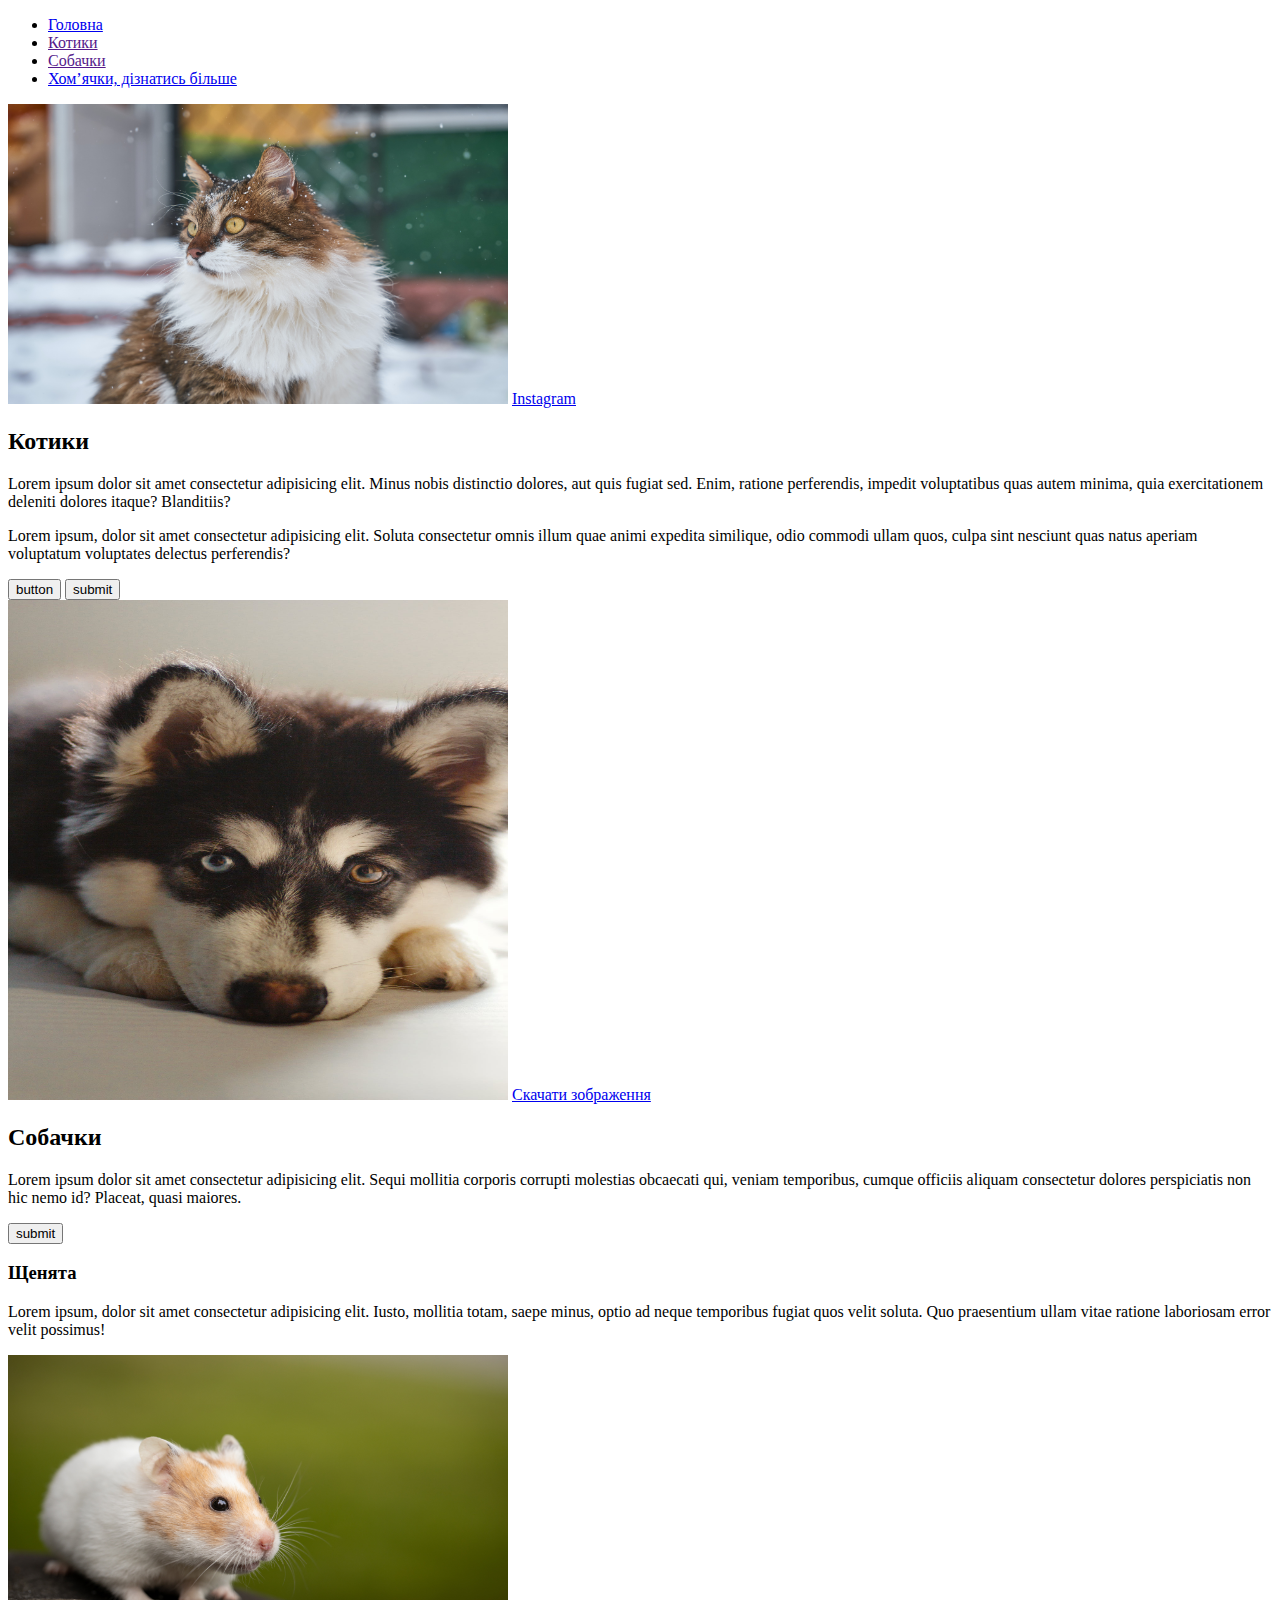
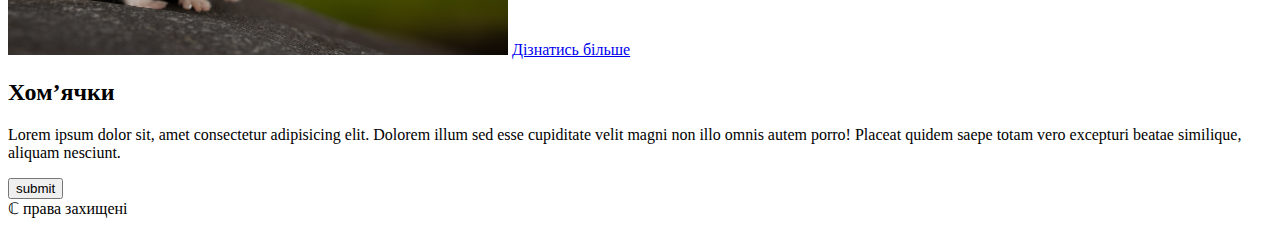
==== index.html @ fd2cba33 "Створила 3 урок" ====
<!DOCTYPE html>
<html lang="en">
  <head>
    <meta charset="UTF-8" />
    <meta http-equiv="X-UA-Compatible" content="IE=edge" />
    <meta name="viewport" content="width=device-width, initial-scale=1.0" />
    <title>CSS урок-3</title>
    <link rel="stylesheet" href="./css/styles.css" />
  </head>
  <body>
    <header>
      <nav>
        <ul>
          <li><a href="./index.html">Головна</a></li>
          <li><a href="">Котики</a></li>
          <li><a href=""> Собачки</a></li>
          <li><a href="./pages.html"> Хом’ячки, дізнатись більше</a></li>
         
        </ul>
      </nav>
    </header>
    <main>
      <section class="section" id="section">
        <img src="./images/cat.jpg" alt="cat" width="500" height="300" />
        <a href="https://www.instagram.com/" target="_blank">Instagram</a>
        <h2>Котики</h2>
        <p>
          Lorem ipsum dolor sit amet consectetur adipisicing elit. Minus nobis distinctio dolores,
          aut quis fugiat sed. Enim, ratione perferendis, impedit voluptatibus quas autem minima,
          quia exercitationem deleniti dolores itaque? Blanditiis?
        </p>
        <p>
          Lorem ipsum, dolor sit amet consectetur adipisicing elit. Soluta consectetur omnis illum
          quae animi expedita similique, odio commodi ullam quos, culpa sint nesciunt quas natus
          aperiam voluptatum voluptates delectus perferendis?
        </p>
        <button type="button">button</button>
        <button type="submit">submit</button>
      </section>
      <section>
        <img src="./images/dog.jpeg" alt="dog" width="500" height="500" />
        <a href="./images/dog.jpeg" download="">Скачати зображення</a>
        <h2>Собачки</h2>
        <p>
          Lorem ipsum dolor sit amet consectetur adipisicing elit. Sequi mollitia corporis corrupti
          molestias obcaecati qui, veniam temporibus, cumque officiis aliquam consectetur dolores
          perspiciatis non hic nemo id? Placeat, quasi maiores.
        </p>

        <button type="submit">submit</button>
        <article>
          <h3>Щенята</h3>
          <p>
            Lorem ipsum, dolor sit amet consectetur adipisicing elit. Iusto, mollitia totam, saepe
            minus, optio ad neque temporibus fugiat quos velit soluta. Quo praesentium ullam vitae
            ratione laboriosam error velit possimus!
          </p>
        </article>
      </section>
      <section>
        <img src="./images/hamster.jpg" alt="hamster" width="500" height="300" />
        <a href="./pages.html">Дізнатись більше</a>
        <h2>Хом’ячки</h2>
        <p>
          Lorem ipsum dolor sit, amet consectetur adipisicing elit. Dolorem illum sed esse
          cupiditate velit magni non illo omnis autem porro! Placeat quidem saepe totam vero
          excepturi beatae similique, aliquam nesciunt.
        </p>
        <button type="submit">submit</button>
      </section>
    </main>
    <!-- 👌 https://getemoji.com/ -->
    <footer>&#8450; права захищені</footer>
  </body>
</html>
---- css/styles.css ----
/* button[type="submit"]{
    color: red;
    cursor: pointer;
} */

/* .section p{
color: green;
} */

/* .section a{
    color: red;
} */

/* .section{
    color: aqua;
} */

/* section > p{
    color: red;
} */

/* h2 + p{
    color: red;
} */

/* h2 ~ p{
    color: red;
} */

/* .section p{
    color: red;
} */

/* *{
    color: red;
} */
/* .section *{
    color: red;
} */

/* a[href^="https"]{
    color: red;
} */
/* a[href$=".jpeg"] {
    color: red;
} */
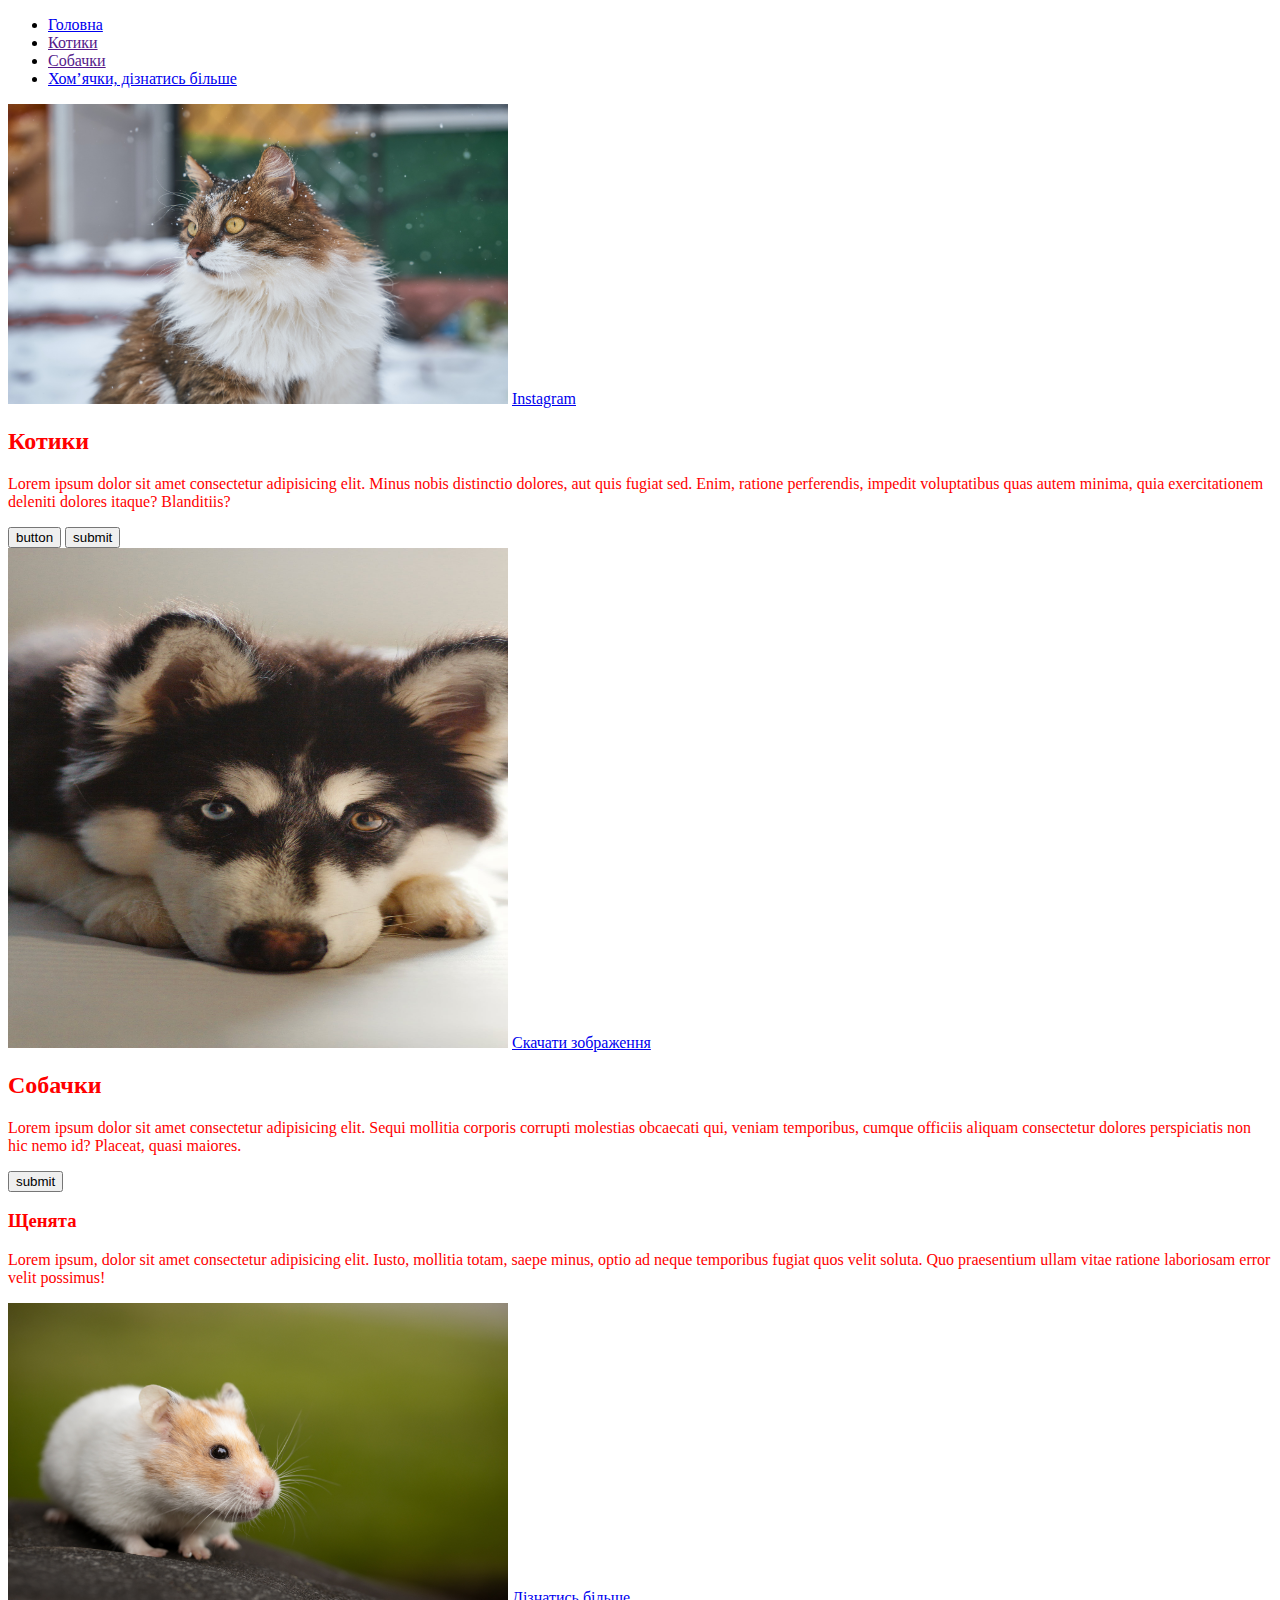
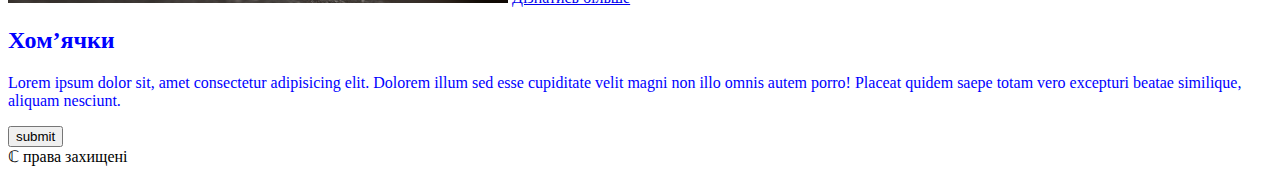
==== commit b50a8443: "commit" ====
--- a/index.html
+++ b/index.html
@@ -15,29 +15,23 @@
           <li><a href="">Котики</a></li>
           <li><a href=""> Собачки</a></li>
           <li><a href="./pages.html"> Хом’ячки, дізнатись більше</a></li>
-         
         </ul>
       </nav>
     </header>
     <main>
       <section class="section" id="section">
         <img src="./images/cat.jpg" alt="cat" width="500" height="300" />
-        <a href="https://www.instagram.com/" target="_blank">Instagram</a>
+        <a href="https://www.instagram.com/" target="_blank" class="link">Instagram</a>
         <h2>Котики</h2>
         <p>
           Lorem ipsum dolor sit amet consectetur adipisicing elit. Minus nobis distinctio dolores,
           aut quis fugiat sed. Enim, ratione perferendis, impedit voluptatibus quas autem minima,
           quia exercitationem deleniti dolores itaque? Blanditiis?
         </p>
-        <p>
-          Lorem ipsum, dolor sit amet consectetur adipisicing elit. Soluta consectetur omnis illum
-          quae animi expedita similique, odio commodi ullam quos, culpa sint nesciunt quas natus
-          aperiam voluptatum voluptates delectus perferendis?
-        </p>
         <button type="button">button</button>
         <button type="submit">submit</button>
       </section>
-      <section>
+      <section class="section">
         <img src="./images/dog.jpeg" alt="dog" width="500" height="500" />
         <a href="./images/dog.jpeg" download="">Скачати зображення</a>
         <h2>Собачки</h2>
--- a/css/styles.css
+++ b/css/styles.css
@@ -1,48 +1,7 @@
-/* button[type="submit"]{
+section{
+    color: blue;
+}
+
+.section{
     color: red;
-    cursor: pointer;
-} */
-
-/* .section p{
-color: green;
-} */
-
-/* .section a{
-    color: red;
-} */
-
-/* .section{
-    color: aqua;
-} */
-
-/* section > p{
-    color: red;
-} */
-
-/* h2 + p{
-    color: red;
-} */
-
-/* h2 ~ p{
-    color: red;
-} */
-
-/* .section p{
-    color: red;
-} */
-
-/* *{
-    color: red;
-} */
-/* .section *{
-    color: red;
-} */
-
-/* a[href^="https"]{
-    color: red;
-} */
-/* a[href$=".jpeg"] {
-    color: red;
-} */
-
-
+}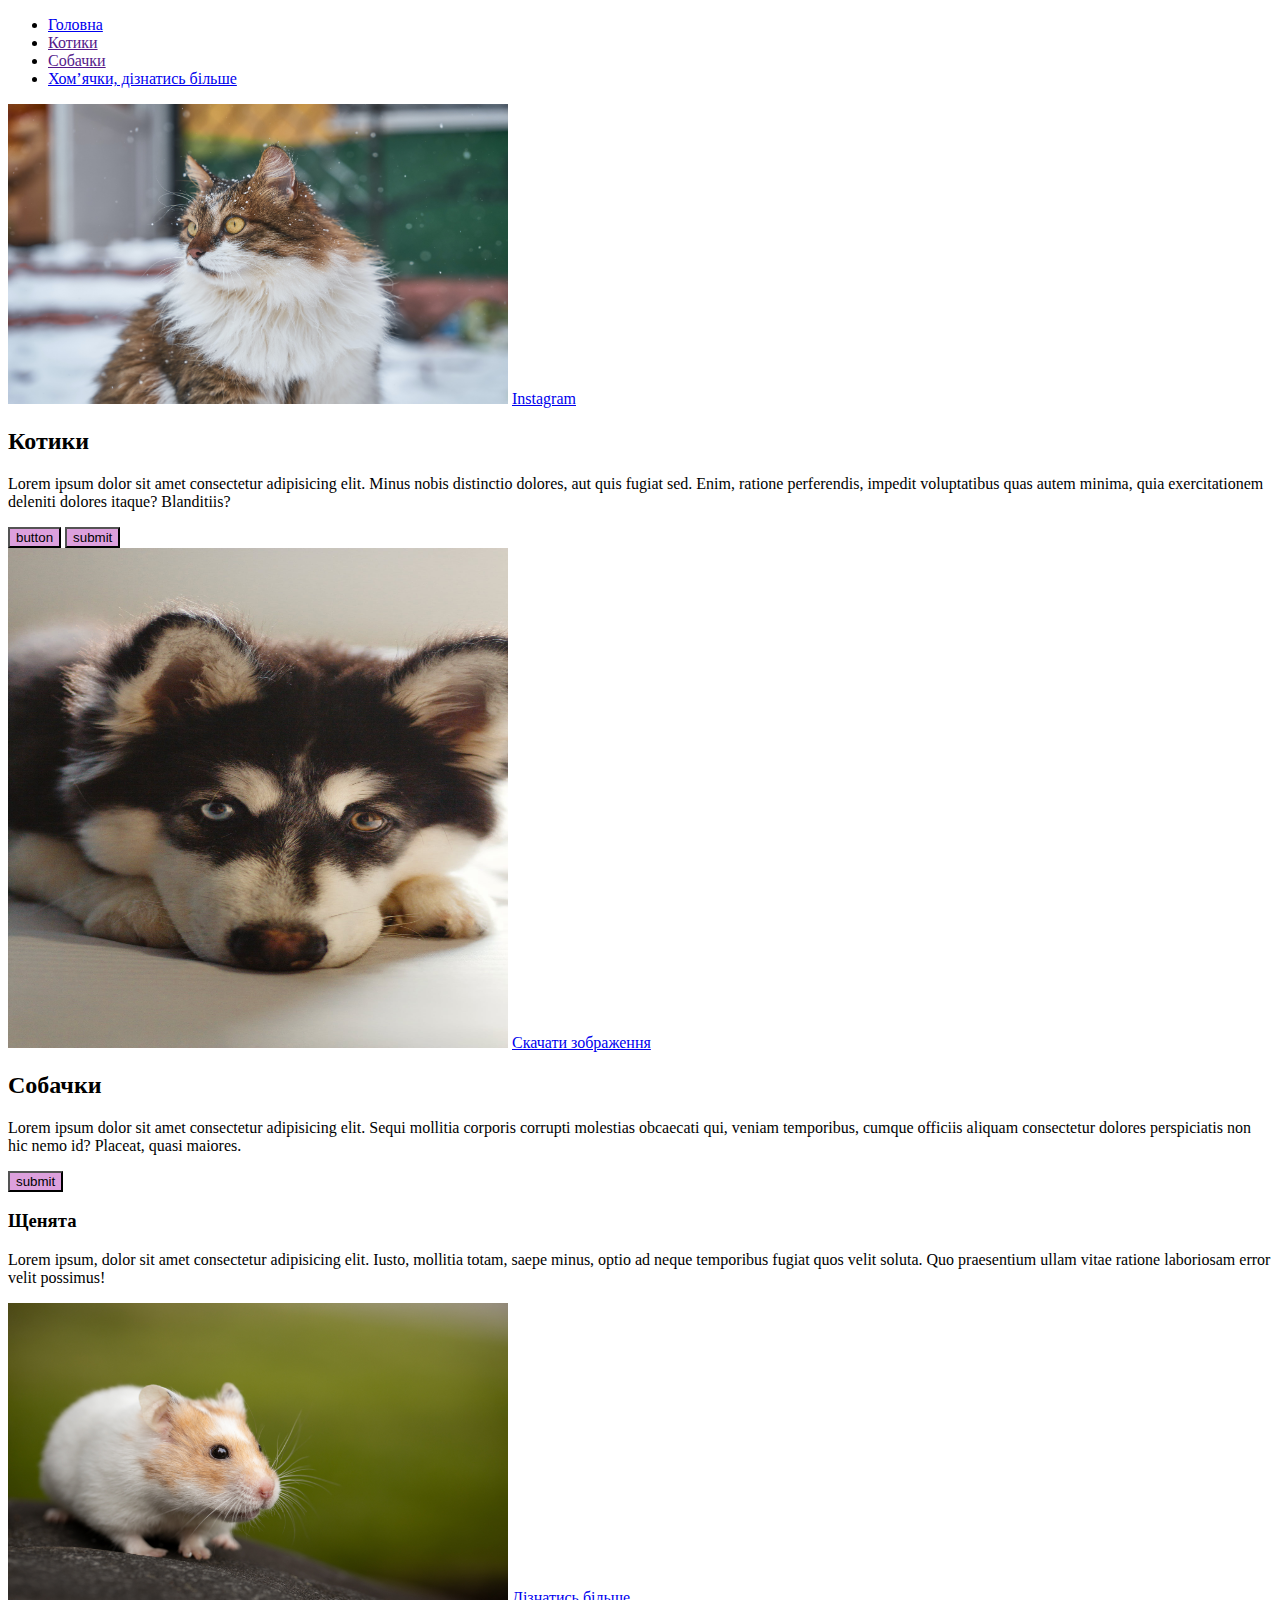
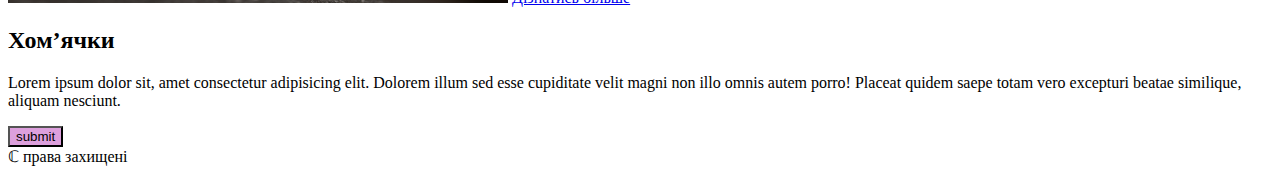
==== commit 9a3d2439: "Робота на уроці" ====
--- a/index.html
+++ b/index.html
@@ -20,7 +20,7 @@
     </header>
     <main>
       <section class="section" id="section">
-        <img src="./images/cat.jpg" alt="cat" width="500" height="300" />
+        <img src="./images/cat.jpg" alt="cat" width="500" height="300" class="link" />
         <a href="https://www.instagram.com/" target="_blank" class="link">Instagram</a>
         <h2>Котики</h2>
         <p>
@@ -34,7 +34,7 @@
       <section class="section">
         <img src="./images/dog.jpeg" alt="dog" width="500" height="500" />
         <a href="./images/dog.jpeg" download="">Скачати зображення</a>
-        <h2>Собачки</h2>
+        <h2 class="section-title">Собачки</h2>
         <p>
           Lorem ipsum dolor sit amet consectetur adipisicing elit. Sequi mollitia corporis corrupti
           molestias obcaecati qui, veniam temporibus, cumque officiis aliquam consectetur dolores
@@ -51,10 +51,10 @@
           </p>
         </article>
       </section>
-      <section>
+      <section class="">
         <img src="./images/hamster.jpg" alt="hamster" width="500" height="300" />
         <a href="./pages.html">Дізнатись більше</a>
-        <h2>Хом’ячки</h2>
+        <h2 class="section-title">Хом’ячки</h2>
         <p>
           Lorem ipsum dolor sit, amet consectetur adipisicing elit. Dolorem illum sed esse
           cupiditate velit magni non illo omnis autem porro! Placeat quidem saepe totam vero
--- a/css/styles.css
+++ b/css/styles.css
@@ -1,7 +1,65 @@
+/* :root{
+    --main-text-color:rgb(38, 255, 0);
+}
+
+.section{
+color: var(--main-text-color);
+}
+a{
+    color: var(--main-text-color);
+}
+.section-title{
+    color: var(--main-text-color);
+    --main-text-color:blue;
+} */
+
+/* .section {
+    color: red;
+}
+
 section{
     color: blue;
 }
+#section{
+    color: blueviolet;
+}
 
-.section{
-    color: red;
-}+section.section.section-about{
+    color: aqua;
+} */
+/* .dark-bg{
+    background-color: black;
+} */
+
+/* .dark-bg .section-title{
+    color: wheat;
+} */
+
+/* .section-title{
+    color: red !important;
+} */
+/* .section{
+    color: rgba(194, 30, 30, 0.8);
+} */
+/* .section{
+    background-color: rgba(194, 30, 30, 0.8);
+} */
+
+button{
+    background-color: plum;
+}
+button:hover{
+background-color: blue;
+}
+button:focus {
+    background-color: red;
+}
+button:active {
+    background-color:wheat;
+}
+.link:hover,
+.link:focus{
+    color: blue;
+}
+
+
